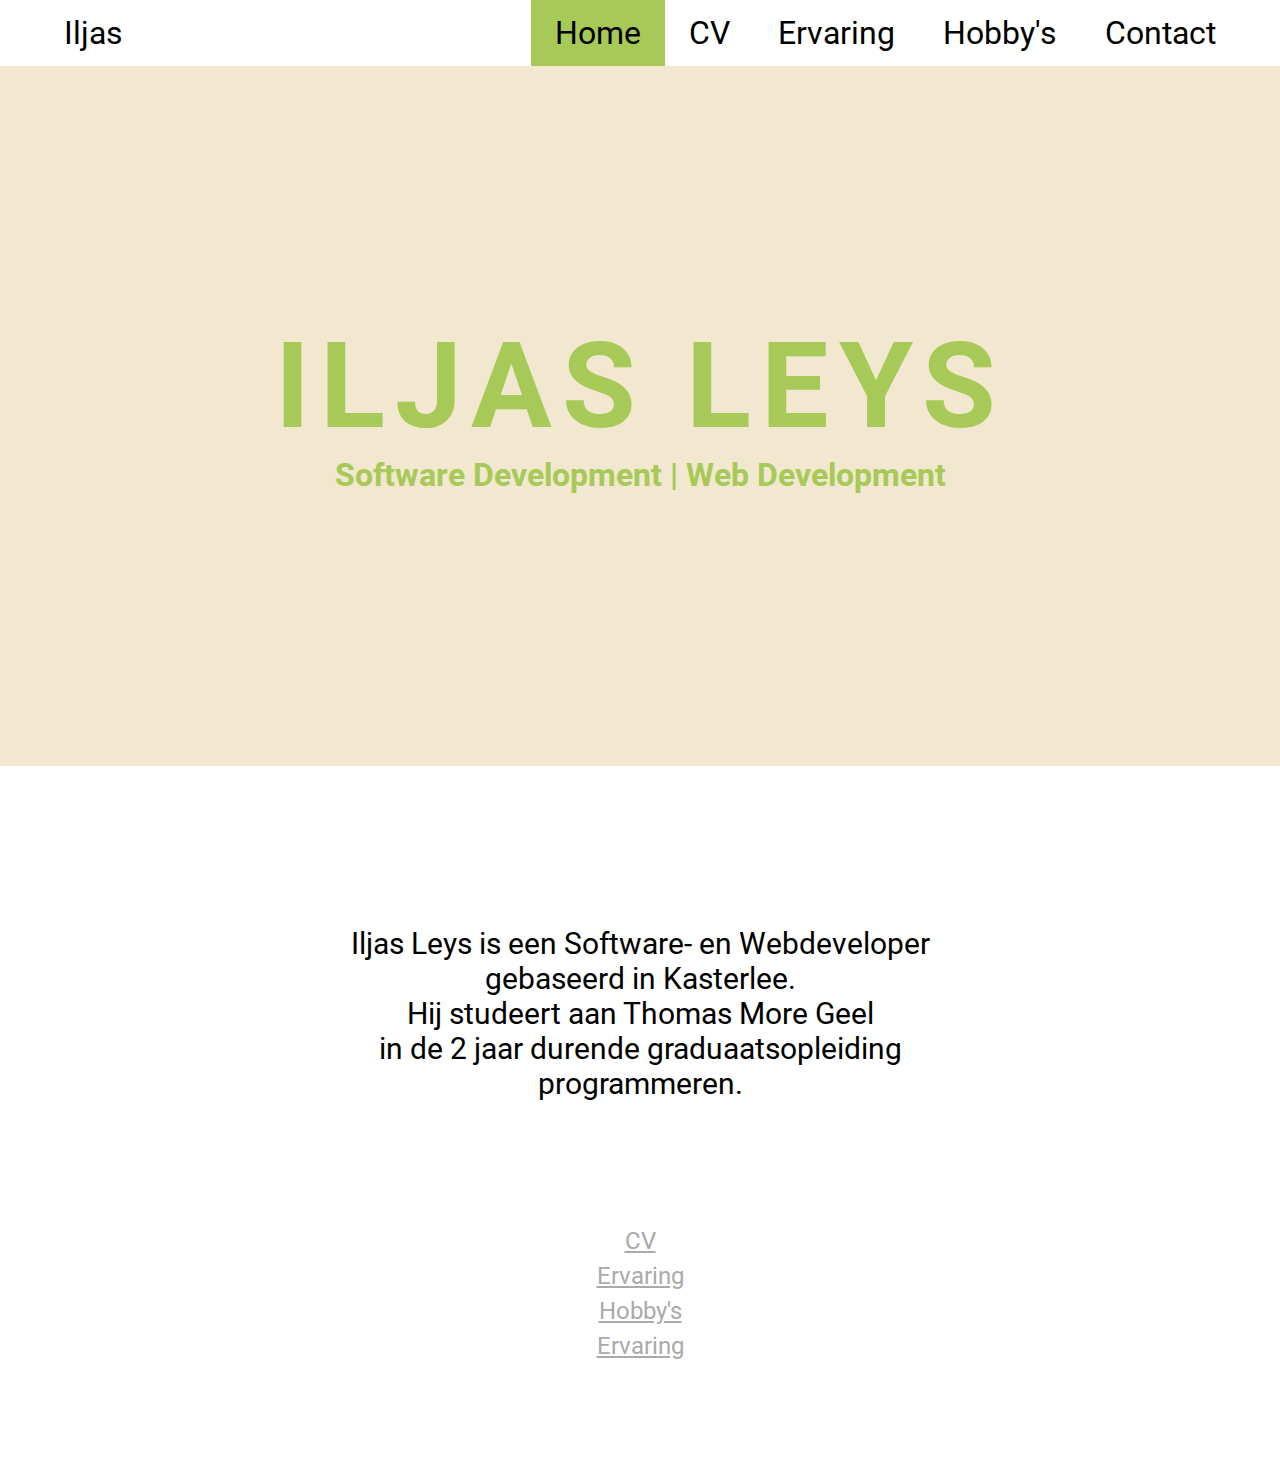
==== index.html @ 4633e9a4 "home pagina" ====
<!DOCTYPE html>
<html lang="en">
<head>
    <meta charset="UTF-8">
    <meta http-equiv="X-UA-Compatible" content="IE=edge">
    <meta name="viewport" content="width=device-width, initial-scale=1.0">
    <link rel="stylesheet" type="text/css" href="style.css">
    <title>Project Website</title>
</head>
<body>
    <nav>
        <ul id="navElementen">
            <li id="left"><div>Iljas</div></li>
            <li><a href="contact.html">Contact</a></li>
            <li><a href="hobbys.html">Hobby's</a></li>
            <li><a href="ervaring.html">Ervaring</a></li>
            <li><a href="cv.html">CV</a></li>
            <li><a href="index.html" id="active">Home</a></li>
        </ul>
    </nav>
    <div id="divTitel">
        <div id="titelTekst">
            <h1>ILJAS LEYS</h1>
            <span id="titelBijschrift">Software Development | Web Development</span>
        </div>
    </div>
    <div id="tekstblok">
        <p>
            Iljas Leys is een Software- en Webdeveloper<br>
            gebaseerd in Kasterlee.<br>
            Hij studeert aan Thomas More Geel<br>
            in de 2 jaar durende graduaatsopleiding<br>
            programmeren.
        </p>
        <p id="links">
            <a href="cv.html">CV</a><br>
            <a href="ervaring.html">Ervaring</a><br>
            <a href="hobbys.html">Hobby's</a><br>
            <a href="ervaring.html">Ervaring</a>
        </p>
    </div>
</body>
</html>
---- style.css ----
/* fonts */
@font-face{
    font-family: "robotoBold";
    src: url("Roboto/Roboto-Bold.ttf");
}
@font-face{
    font-family: "robotoMedium";
    src: url("Roboto/Roboto-Medium.ttf");
}
@font-face{
    font-family: "robotoRegular";
    src: url("Roboto/Roboto-Regular.ttf");
}
/* algemeen */
*{
    margin: 0px;
    padding: 0px;
    font-family: robotoRegular;
}
a{
    color: black;
    text-decoration: none;
}
/* nav */
ul{
    list-style-type: none;
    margin: 0px;
    padding: 0px 40px 0px 40px;
    overflow: hidden;
}
li:not(#left){
    float: right;
}
#left{
    float: left;
}
li a, li div{
    display: block;
    text-align: center;
    padding: 14px 24px;
    text-decoration: none;
    font-size: 32px;
}
li a:hover{
    background-color: #a7c957;
}
#active{
    background-color: #a7c957;
}
/* titel */
#divTitel{
    background-color: #f2e8cf;
    width: 100%;
    height: 700px;
    position: relative;
    overflow: hidden;
}
#titelTekst{
    position: absolute;
    top: 0px;
    bottom: 0px;
    left: 0px;
    right: 0px;
    margin: auto;
    width: 900px;
    height: 200px;
    text-align: center;
}
h1, #titelBijschrift{
    font-family: robotoBold;
    color: #a7c957;
}
h1{
    font-size: 120px;
    letter-spacing: 10px;
}
#titelBijschrift{
    font-size: 32px;
}
/* tekst */
#tekstblok{
    width: 50%;
    margin: auto;
    margin-top: 160px;
    margin-bottom: 100px;
    text-align: center;
    font-family: robotoRegular;
    font-size: 30px;
}
#links{
    margin-top: 120px;
}
#links a{
    font-size: 24px;
    text-decoration: underline;
    color: #aaaaaa;
}
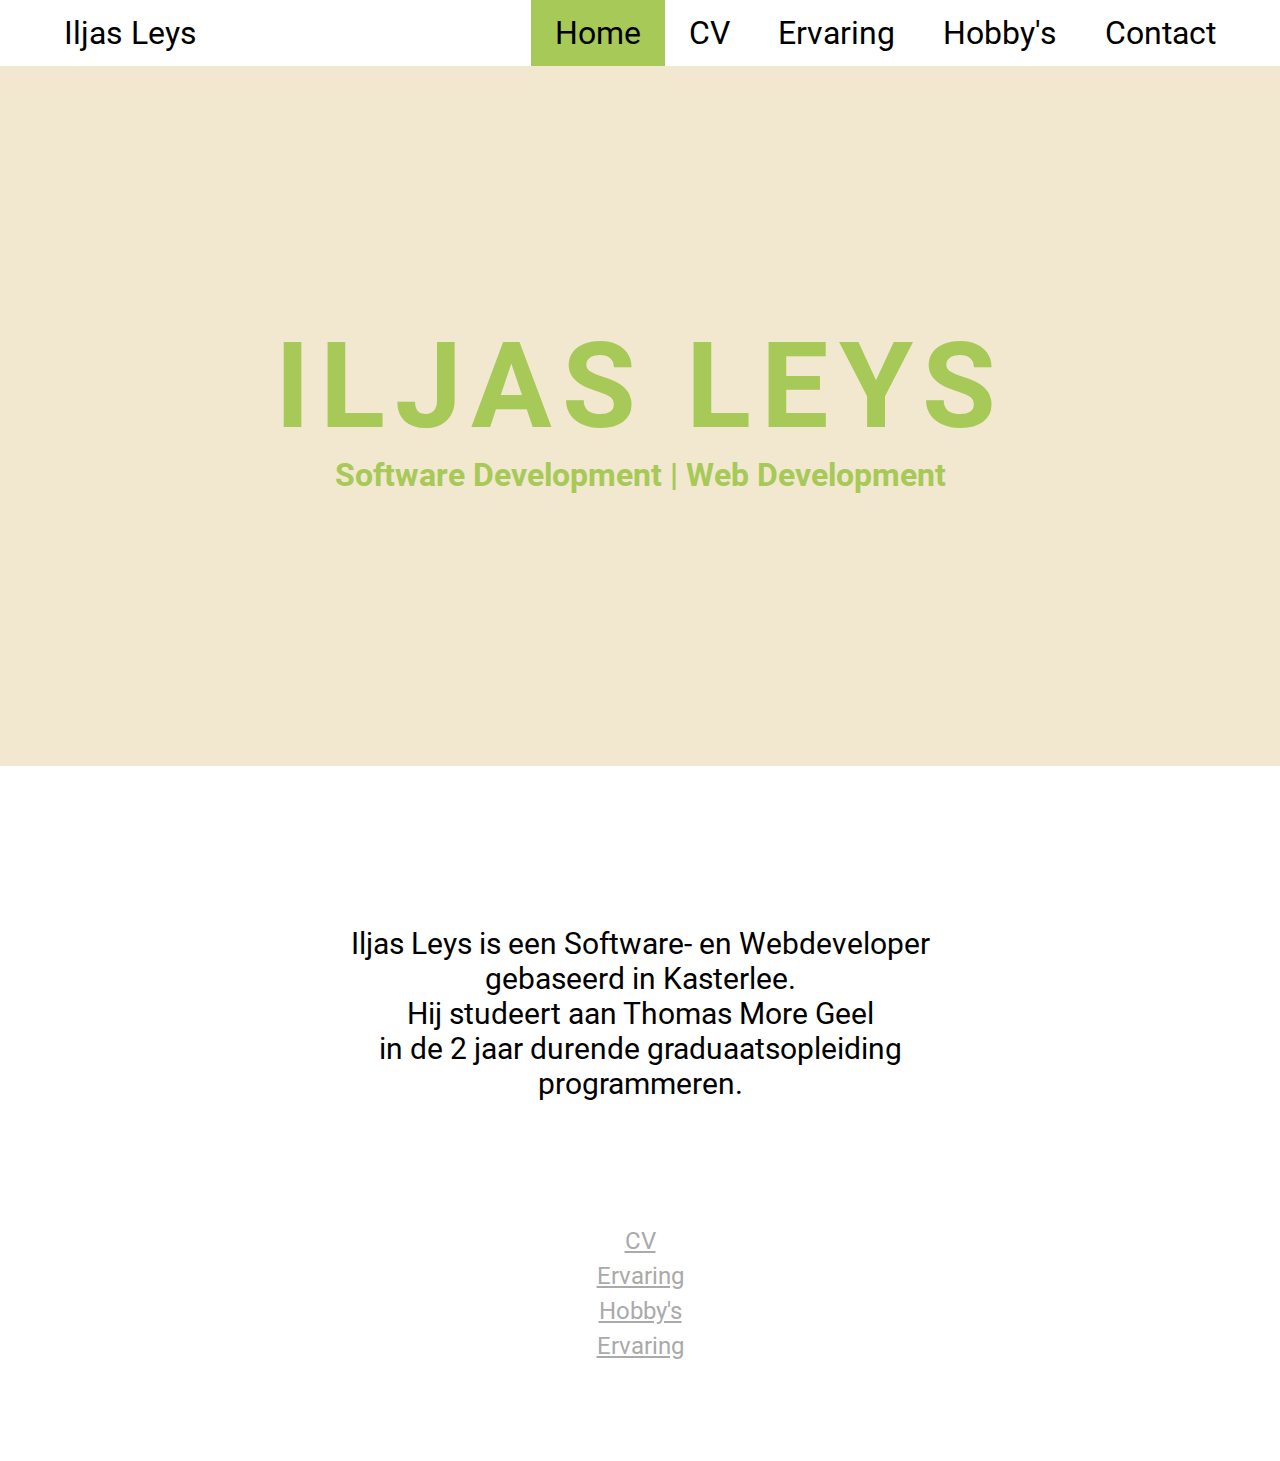
==== commit e1eeef6c: "Website af" ====
--- a/index.html
+++ b/index.html
@@ -4,13 +4,15 @@
     <meta charset="UTF-8">
     <meta http-equiv="X-UA-Compatible" content="IE=edge">
     <meta name="viewport" content="width=device-width, initial-scale=1.0">
+    <meta name="author" content="Iljas Leys">
     <link rel="stylesheet" type="text/css" href="style.css">
-    <title>Project Website</title>
+    <link rel="icon" type="image/x-icon" href="/img/favicon.ico">
+    <title>Iljas Leys</title>
 </head>
 <body>
     <nav>
         <ul id="navElementen">
-            <li id="left"><div>Iljas</div></li>
+            <li id="left"><div>Iljas Leys</div></li>
             <li><a href="contact.html">Contact</a></li>
             <li><a href="hobbys.html">Hobby's</a></li>
             <li><a href="ervaring.html">Ervaring</a></li>
@@ -24,7 +26,7 @@
             <span id="titelBijschrift">Software Development | Web Development</span>
         </div>
     </div>
-    <div id="tekstblok">
+    <div id="tekstblok" class="tekstMidden">
         <p>
             Iljas Leys is een Software- en Webdeveloper<br>
             gebaseerd in Kasterlee.<br>
--- a/style.css
+++ b/style.css
@@ -22,13 +22,13 @@
     text-decoration: none;
 }
 /* nav */
-ul{
+nav>ul{
     list-style-type: none;
     margin: 0px;
     padding: 0px 40px 0px 40px;
     overflow: hidden;
 }
-li:not(#left){
+nav>ul>li:not(#left){
     float: right;
 }
 #left{
@@ -77,15 +77,23 @@
 #titelBijschrift{
     font-size: 32px;
 }
+h2{
+    font-family: robotoBold;
+    color: #a7c957;
+    margin-top: 20px;
+    margin-bottom: 10px;
+}
 /* tekst */
 #tekstblok{
-    width: 50%;
-    margin: auto;
+    overflow: hidden;
     margin-top: 160px;
     margin-bottom: 100px;
-    text-align: center;
     font-family: robotoRegular;
     font-size: 30px;
+}
+.tekstMidden{
+    text-align: center;
+    margin: auto;
 }
 #links{
     margin-top: 120px;
@@ -94,4 +102,116 @@
     font-size: 24px;
     text-decoration: underline;
     color: #aaaaaa;
+}
+/* CV */
+#fotoIljas{
+    display: block;
+    float: left;
+    width: 20%;
+    padding-left: 20%;
+}
+#tekstNaastFoto{
+    float: left;
+    width: 40%;
+    margin-left: 20px;
+}
+/* Ervaring */
+.tekstMiddenLinksUitgelijnd{
+    margin-left: 30%;
+    width: 40%
+}
+ul{
+    margin-left: 70px;
+}
+/* Muzieknoot */
+#notenWrapper{
+    position: relative;
+}
+.muzieknoot{
+    color: #f2e8cf;
+    position: absolute;
+}
+#noot1{
+    font-size: 200px;
+    left: 10%;
+    top: -50px;
+}
+#noot2{
+    font-size: 200px;
+    left: 20%;
+    top: 150px;
+}
+#noot3{
+    font-size: 200px;
+    left: 15%;
+    top: 550px;
+}
+#noot4{
+    font-size: 200px;
+    left: 80%;
+    top: -50px;
+}
+#noot5{
+    font-size: 200px;
+    left: 70%;
+    top: 200px;
+}
+#noot6{
+    font-size: 200px;
+    left: 75%;
+    top: 450px;
+}
+/* Contact */
+form{
+    margin-top: 30px;
+}
+input, input::placeholder, textarea{
+    margin-top: 30px;
+    font-size: 30px;
+    width: 40%;
+    color: #000000;
+    border-top-style: hidden;
+    border-left-style: hidden;
+    border-right-style: hidden;
+    border-bottom-style: solid;
+    border-color: #000000;
+}
+textarea::placeholder{
+    color: #000000;
+}
+textarea{
+    border: solid;
+    border-width: 2px;
+}
+.link{
+    color: rgb(43, 77, 187);
+}
+#submit{
+    width: 20%;
+    border: solid;
+    border-width: 1px;
+    background-color: #ffffff;
+    height: 60px;
+    margin-top: 40px;
+}
+/* extra */
+#fotoTrombone, #fotoTechsupport{
+    float: right;
+    margin-top: 30px;
+    padding: 20px;
+}
+#fotoTrombone{
+    width: 300px;
+}
+#fotoTechsupport{
+    width: 400px;
+}
+table{
+    float: left;
+    margin-left: 20px;
+    border-collapse: collapse;
+}
+td{
+    border: solid;
+    padding: 5px;
 }